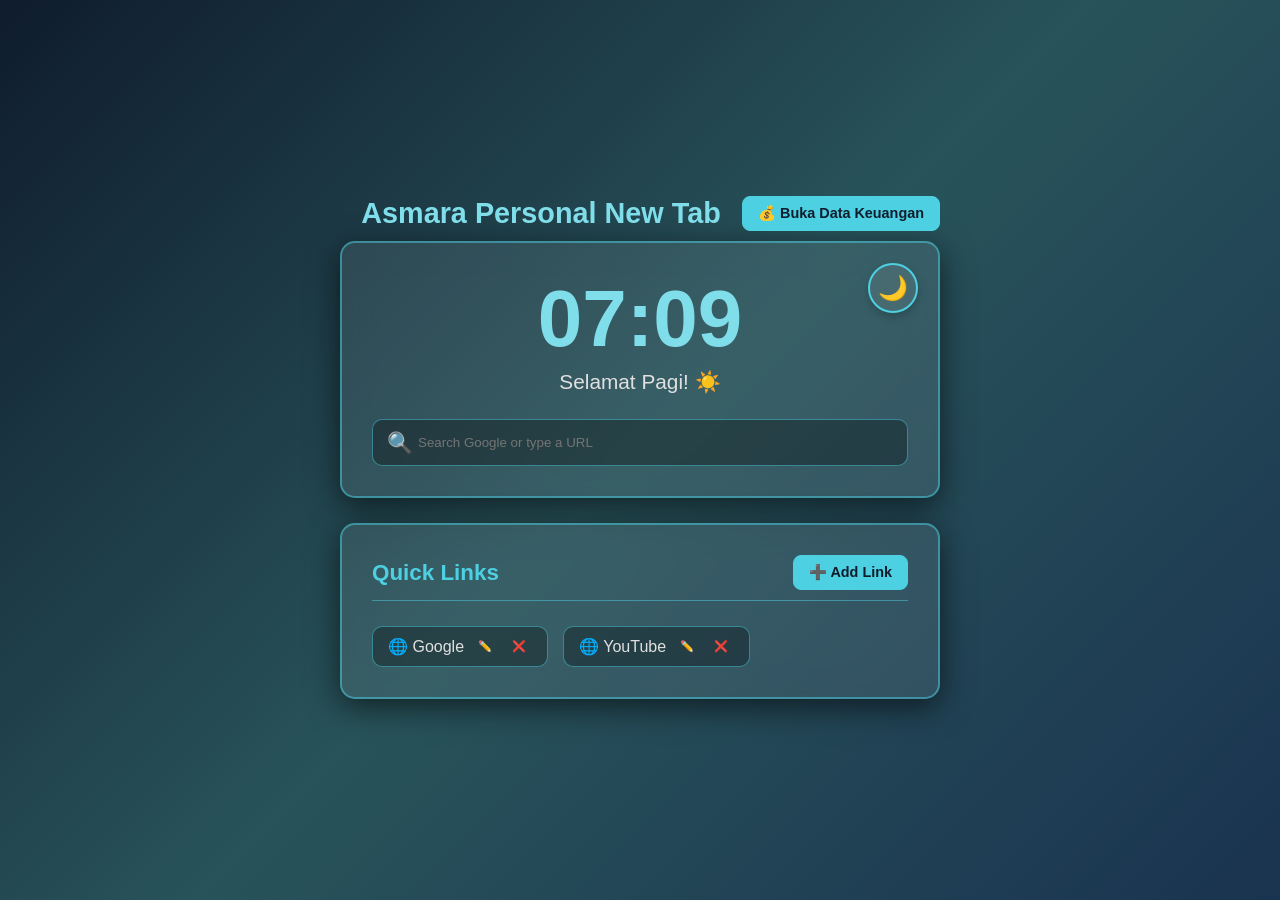
==== interface.html @ 1ac64dbf "penambahan extension financial data" ====
<!DOCTYPE html>
<html lang="id">
  <head>
    <meta charset="UTF-8" />
    <meta name="viewport" content="width=device-width, initial-scale=1.0" />
    <title>Personal New Tab ✨</title>
    <link rel="stylesheet" href="styles.css" />
    <link rel="stylesheet" href="pink-theme.css" />
    <link rel="stylesheet" href="night-theme.css" />
  </head>
  <body class="night">
    <header>
      <h1>Asmara Personal New Tab</h1>
      <button
        id="launch-app-btn"
        class="launch-app-btn"
        title="Buka Aplikasi Data Keuangan"
      >
        💰 Buka Data Keuangan
      </button>
    </header>

    <div class="main-container">
      <button class="theme-toggle" id="theme-toggle" title="Ganti Tema">
        🌙
      </button>

      <div id="clock"></div>
      <div id="greeting">Selamat Pagi! 🌅</div>

      <section class="search-container">
        <span>🔍</span>
        <input
          type="text"
          id="search-input"
          placeholder="Search Google or type a URL"
        />
      </section>
    </div>

    <div class="link-container">
      <div class="link-header">
        <h2>Quick Links</h2>
        <button id="add-link-btn">➕ Add Link</button>
      </div>

      <ul class="link-list"></ul>
    </div>

    <div class="modal-overlay" id="modal-overlay">
      <div class="link-modal">
        <h3>Tambah Link Cepat</h3>
        <form id="add-link-form">
          <input
            type="text"
            id="link-name-input"
            placeholder="Nama (misal: YouTube)"
            required
          />
          <input
            type="url"
            id="link-url-input"
            placeholder="URL (misal: https://www.youtube.com)"
            required
          />
          <div class="modal-actions">
            <button type="submit" id="save-link-btn">Simpan</button>
            <button type="button" id="cancel-link-btn" class="cancel-btn">
              Batal
            </button>
          </div>
        </form>
      </div>
    </div>

    <script src="script.js"></script>
  </body>
</html>
---- styles.css ----
:root {
  --font-family: "Segoe UI", Roboto, Helvetica, Arial, sans-serif;
  --transition-speed: 0.3s;
  --max-width: 600px;

  --text-color: #333;
  --main-info-color: #007bff;
  --accent-color: #007bff;
  --card-bg-color: rgba(255, 255, 255, 0.9);
  --card-border-color: rgba(0, 0, 0, 0.2);
  --card-shadow: 0 8px 32px 0 rgba(31, 38, 135, 0.2);
  --input-bg: rgba(255, 255, 255, 0.8);
  --button-bg: var(--accent-color);
  --button-text-color: #fff;

  --border-style: solid;
  --border-width: 2px;
  --border-radius: 15px;
}

* {
  box-sizing: border-box;
  margin: 0;
  padding: 0;
}

body {
  font-family: var(--font-family);
  min-height: 100vh;
  display: flex;
  flex-direction: column;
  align-items: center;
  justify-content: center;
  background: var(--bg-color);
  color: var(--text-color);
  transition: background var(--transition-speed), color var(--transition-speed);
}

button {
  cursor: pointer;
  border: none;
  font-weight: 600;
}

header {
  width: 90%;
  max-width: var(--max-width);
  padding: 20px 0 10px;
  display: flex;
  justify-content: space-between;
  align-items: center;
  position: relative;
  z-index: 10;
}

h1 {
  font-size: 1.8em;
  color: var(--main-info-color);
  margin: 0;
  flex-grow: 1;
  text-align: center;
}

.profile-icon {
  font-size: 1.5em;
  color: var(--accent-color);
  padding: 8px 10px;
  border-radius: 50%;
  background: var(--card-bg-color);
  box-shadow: var(--card-shadow);
  cursor: pointer;
  transition: transform 0.2s;
  border: 1px solid var(--accent-color);
  text-decoration: none;
  display: flex;
  justify-content: center;
  align-items: center;
  line-height: 1;
}

.profile-icon:hover {
  transform: scale(1.1);
}

.main-container,
.link-container {
  width: 90%;
  max-width: var(--max-width);
  padding: 30px;
  margin-bottom: 25px;
  text-align: center;
  transition: all var(--transition-speed);
  position: relative;

  background: var(--card-bg-color);
  box-shadow: var(--card-shadow);
  backdrop-filter: blur(15px);
  -webkit-backdrop-filter: blur(15px);

  border: var(--border-width) var(--border-style) var(--card-border-color);
  border-radius: var(--border-radius);
}

#clock {
  font-size: 5rem;
  font-weight: 700;
  margin-bottom: 5px;
  color: var(--main-info-color);
}

#greeting {
  font-size: 1.3rem;
  margin-bottom: 25px;
  color: var(--text-color);
}

.search-container {
  display: flex;
  gap: 10px;
  align-items: center;
  position: relative;
  padding-left: 0;
}

.search-container span {
  font-size: 1.3em;
  color: var(--accent-color);
  position: absolute;
  left: 15px;
  top: 50%;
  transform: translateY(-50%);
  z-index: 10;
}

#search-input {
  flex-grow: 1;
  padding: 15px 20px 15px 45px;
  border-radius: 10px;
  background: var(--input-bg);
  color: var(--text-color);
  border: 1px var(--border-style) var(--card-border-color);
}

.link-container {
  text-align: left;
}

.link-header {
  display: flex;
  justify-content: space-between;
  align-items: center;
  margin-bottom: 15px;
  border-bottom: 1px solid var(--card-border-color);
  padding-bottom: 10px;
}

.link-header h2 {
  font-size: 1.4em;
  color: var(--accent-color);
  margin: 0;
}

.link-list {
  list-style: none;
  display: flex;
  flex-wrap: wrap;
  justify-content: flex-start;
  gap: 15px;
  padding: 10px 0 0;
}

.link-item {
  padding: 10px 15px;
  background: var(--input-bg);
  border-radius: 10px;
  display: flex;
  align-items: center;
  gap: 8px;
  border: 1px var(--border-style) var(--card-border-color);
  transition: all var(--transition-speed);
}

.link-item a {
  text-decoration: none;
  color: var(--text-color);
  font-weight: 500;
}

.delete-link-btn {
  padding: 3px 6px;
  font-size: 0.7em;
  background: none;
  border: none;
  color: #e91e63;
  box-shadow: none;
  transition: transform 0.1s;
}

.delete-link-btn:hover {
  transform: scale(1.2);
}

.edit-link-btn {
  padding: 3px 6px;
  font-size: 0.7em;
  background: none;
  border: none;
  color: var(--accent-color);
  box-shadow: none;
  transition: transform 0.1s;
}

.edit-link-btn:hover {
  transform: scale(1.2);
}

#add-link-btn {
  padding: 8px 15px;
  border-radius: 8px;
  font-size: 0.9em;
  margin: 0;
  width: auto;
  background-color: var(--button-bg);
  color: var(--button-text-color);
  border: 1px var(--border-style) var(--button-bg);
}

#launch-app-btn {
  padding: 8px 15px;
  border-radius: 8px;
  font-size: 0.9em;
  margin: 0;
  width: auto;
  background-color: var(--button-bg);
  color: var(--button-text-color);
  border: 1px var(--border-style) var(--button-bg);
}

#launch-app-btn:hover,
#add-link-btn:hover {
  filter: brightness(1.1);
  transform: scale(1.05);
}

.theme-toggle {
  position: absolute;
  top: -20px;
  right: 20px;
  font-size: 1.5em;
  padding: 10px;
  border-radius: 50%;
  width: 50px;
  height: 50px;
  display: flex;
  justify-content: center;
  align-items: center;
  margin-top: 40px;

  background: var(--card-bg-color);
  color: var(--accent-color);

  border: var(--border-width) var(--border-style) var(--accent-color);
  box-shadow: 0 4px 10px rgba(0, 0, 0, 0.2);
}

.theme-toggle:hover {
  transform: scale(1.1);
  filter: brightness(1.2);
}

.modal-overlay {
  position: fixed;
  top: 0;
  left: 0;
  width: 100%;
  height: 100%;
  background: rgba(0, 0, 0, 0.7);
  display: none;
  justify-content: center;
  align-items: center;
  z-index: 1000;
}

.link-modal {
  background: var(--card-bg-color);
  padding: 30px;
  border-radius: var(--border-radius);
  box-shadow: 0 15px 40px rgba(0, 0, 0, 0.5);
  width: 90%;
  max-width: 400px;

  border: var(--border-width) var(--border-style) var(--card-border-color);

  backdrop-filter: blur(15px);
  -webkit-backdrop-filter: blur(15px);
}

.link-modal h3 {
  color: var(--main-info-color);
  margin-bottom: 20px;
  font-size: 1.5em;
  text-align: center;
}

#add-link-form input {
  width: 100%;
  padding: 12px;
  margin-bottom: 15px;
  border-radius: 8px;
  background: var(--input-bg);
  color: var(--text-color);
  border: 1px solid var(--card-border-color);
}

.modal-actions {
  display: flex;
  justify-content: flex-end;
  gap: 10px;
  margin-top: 20px;
}

.modal-actions button {
  padding: 10px 20px;
  border-radius: 8px;
  font-weight: 600;
  border: none;
  cursor: pointer;
  transition: all 0.2s;
}

#save-link-btn {
  background-color: var(--button-bg);
  color: var(--button-text-color);
}

#cancel-link-btn {
  background-color: #777;
  color: white;
}

@media (max-width: 600px) {
  #clock {
    font-size: 4rem;
  }
  .main-container,
  .link-container {
    padding: 20px;
  }
  .theme-toggle {
    top: -15px;
    right: 15px;
  }
  .link-header h2 {
    font-size: 1.2em;
  }
  #add-link-btn {
    font-size: 0.8em;
    padding: 6px 10px;
  }
  header {
    padding: 15px 0 10px;
  }
}
---- pink-theme.css ----
.pink {
  background: linear-gradient(135deg, #ffe0e9, #ffffff, #f8bbda);
  color: #333333;

  --bg-color: linear-gradient(135deg, #ffe0e9, #ffffff, #f8bbda);
  --text-color: #333333;
  --main-info-color: #e91e63;
  --accent-color: #f06292;

  --card-bg-color: rgba(255, 255, 255, 0.85);
  --card-border-color: rgba(233, 30, 99, 0.5);
  --card-shadow: 0 8px 32px 0 rgba(0, 0, 0, 0.15);
  --input-bg: rgba(255, 255, 255, 0.95);

  --button-bg: var(--main-info-color);
  --button-text-color: #ffffff;
}

.pink #search-input {
  border-color: var(--card-border-color);
}

.pink .link-item {
  background: var(--input-bg);
  border-color: var(--card-border-color);
}
---- night-theme.css ----
.night {
  background: linear-gradient(135deg, #0f1c2d, #28535a, #1a3350);
  color: #e0e0e0;

  --bg-color: linear-gradient(135deg, #0f1c2d, #28535a, #1a3350);
  --text-color: #e0e0e0;
  --main-info-color: #80deea;
  --accent-color: #4dd0e1;

  --card-bg-color: rgba(255, 255, 255, 0.08);
  --card-border-color: rgba(77, 208, 225, 0.5);
  --card-shadow: 0 8px 32px 0 rgba(0, 0, 0, 0.6);
  --input-bg: rgba(0, 0, 0, 0.3);

  --button-bg: var(--accent-color);
  --button-text-color: #0f1c2d;
}

.night #search-input {
  border-color: var(--card-border-color);
}

.night .link-item {
  background: var(--input-bg);
  border-color: var(--card-border-color);
}
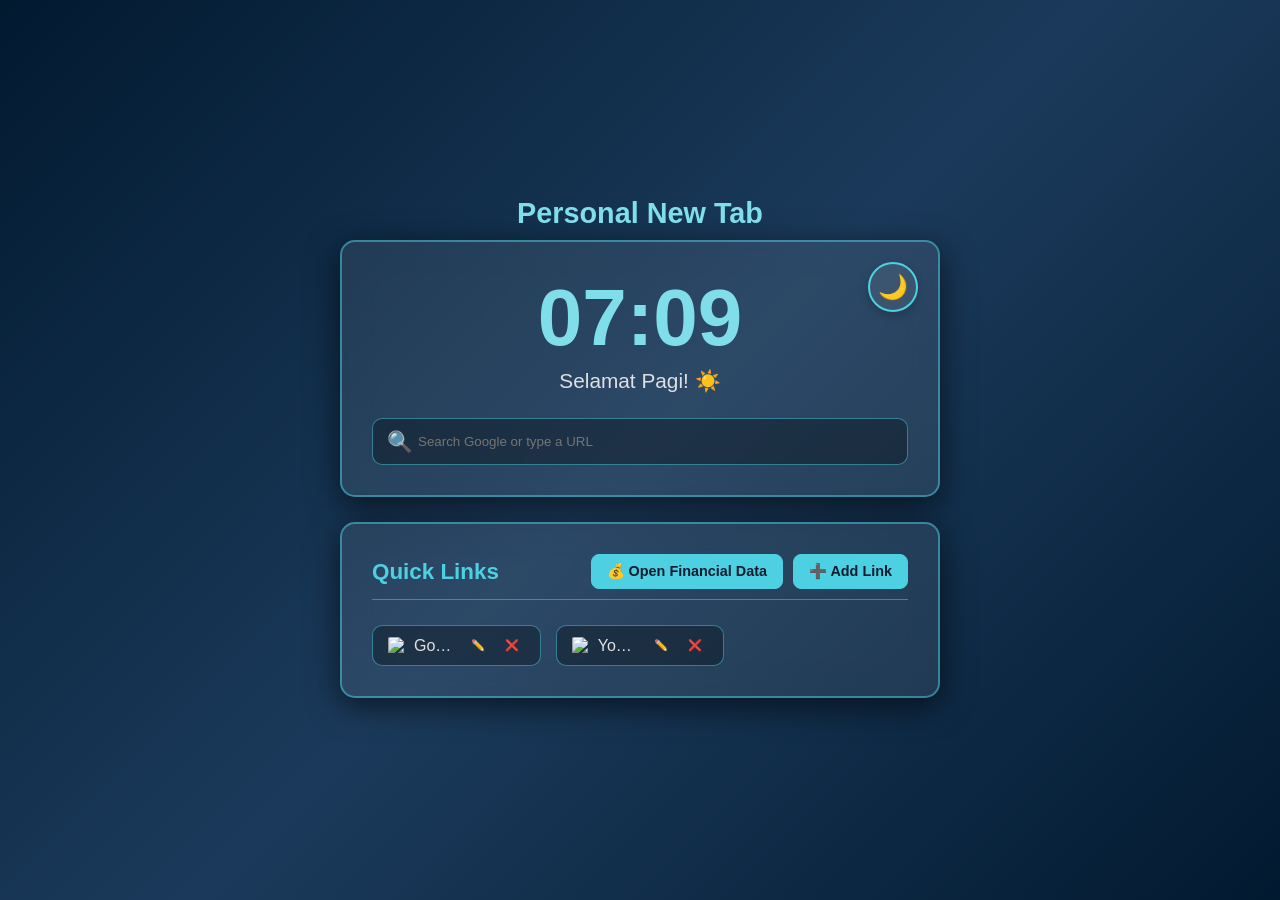
==== commit 2ddfde01: "memperbaiki beberapa tampilan" ====
--- a/interface.html
+++ b/interface.html
@@ -10,14 +10,7 @@
   </head>
   <body class="night">
     <header>
-      <h1>Asmara Personal New Tab</h1>
-      <button
-        id="launch-app-btn"
-        class="launch-app-btn"
-        title="Buka Aplikasi Data Keuangan"
-      >
-        💰 Buka Data Keuangan
-      </button>
+      <h1>Personal New Tab</h1>
     </header>
 
     <div class="main-container">
@@ -41,7 +34,16 @@
     <div class="link-container">
       <div class="link-header">
         <h2>Quick Links</h2>
-        <button id="add-link-btn">➕ Add Link</button>
+        <div style="display: flex; gap: 10px">
+          <button
+            id="launch-app-btn"
+            class="launch-app-btn"
+            title="Buka Aplikasi Data Keuangan"
+          >
+            💰 Open Financial Data
+          </button>
+          <button id="add-link-btn">➕ Add Link</button>
+        </div>
       </div>
 
       <ul class="link-list"></ul>
--- a/styles.css
+++ b/styles.css
@@ -164,7 +164,7 @@
   list-style: none;
   display: flex;
   flex-wrap: wrap;
-  justify-content: flex-start;
+  justify-content: space-between;
   gap: 15px;
   padding: 10px 0 0;
 }
@@ -178,12 +178,57 @@
   gap: 8px;
   border: 1px var(--border-style) var(--card-border-color);
   transition: all var(--transition-speed);
+  width: calc(33.33% - 10px);
+  flex-shrink: 0;
+  cursor: grab;
+}
+
+.link-item.dragging {
+  opacity: 0.5;
+  border: 2px dashed var(--accent-color);
+  background: none;
+}
+
+.link-item.before {
+  border-top: 2px solid var(--accent-color);
+}
+
+.link-item.after {
+  border-bottom: 2px solid var(--accent-color);
+}
+
+.link-favicon {
+  width: 18px;
+  height: 18px;
+  object-fit: contain;
+  border-radius: 2px;
+  flex-shrink: 0;
 }
 
 .link-item a {
   text-decoration: none;
   color: var(--text-color);
   font-weight: 500;
+  white-space: nowrap;
+  overflow: hidden;
+  text-overflow: ellipsis;
+  min-width: 0;
+}
+
+.edit-link-btn {
+  margin-left: auto;
+  padding: 3px 6px;
+  font-size: 0.7em;
+  background: none;
+  border: none;
+  color: var(--accent-color);
+  box-shadow: none;
+  transition: transform 0.1s;
+  flex-shrink: 0;
+}
+
+.edit-link-btn:hover {
+  transform: scale(1.2);
 }
 
 .delete-link-btn {
@@ -194,23 +239,10 @@
   color: #e91e63;
   box-shadow: none;
   transition: transform 0.1s;
+  flex-shrink: 0;
 }
 
 .delete-link-btn:hover {
-  transform: scale(1.2);
-}
-
-.edit-link-btn {
-  padding: 3px 6px;
-  font-size: 0.7em;
-  background: none;
-  border: none;
-  color: var(--accent-color);
-  box-shadow: none;
-  transition: transform 0.1s;
-}
-
-.edit-link-btn:hover {
   transform: scale(1.2);
 }
 
@@ -360,4 +392,13 @@
   header {
     padding: 15px 0 10px;
   }
-}
+  .link-item {
+    width: calc(50% - 7.5px);
+  }
+}
+
+.link-list::after {
+  content: "";
+  width: calc(33.33% - 10px);
+  height: 0;
+}
--- a/night-theme.css
+++ b/night-theme.css
@@ -1,8 +1,8 @@
 .night {
-  background: linear-gradient(135deg, #0f1c2d, #28535a, #1a3350);
+  background: linear-gradient(135deg, #021a30, #1b3a5b, #021a30);
   color: #e0e0e0;
 
-  --bg-color: linear-gradient(135deg, #0f1c2d, #28535a, #1a3350);
+  --bg-color: linear-gradient(135deg, #021a30, #1b3a5b, #021a30);
   --text-color: #e0e0e0;
   --main-info-color: #80deea;
   --accent-color: #4dd0e1;
